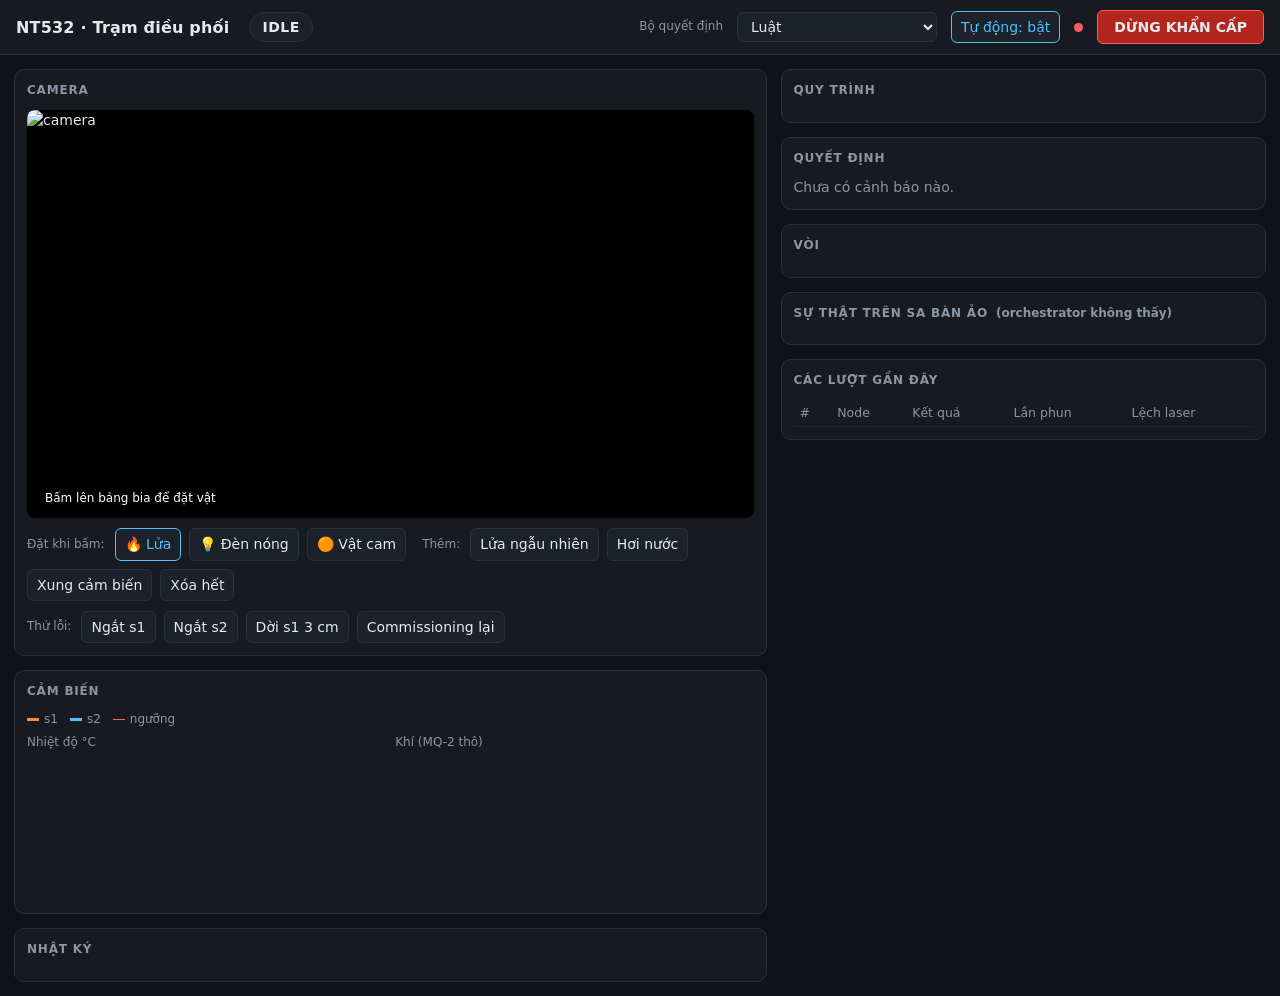
==== pi/src/nt532/dashboard/static/index.html @ 49467c84 "Nối thị giác, cảm biến, bộ quyết định và node thành trạm chạy được, kèm dashboard - net/: payload hợ" ====
<!doctype html>
<html lang="vi">
<head>
<meta charset="utf-8">
<meta name="viewport" content="width=device-width, initial-scale=1">
<title>NT532 · Trạm điều phối</title>
<style>
:root {
  --bg: #0f1216; --panel: #171b21; --panel2: #1d222a; --line: #2a313b; --text: #e6e9ee;
  --muted: #8b95a3; --accent: #4cc2ff; --ok: #4ad37a; --warn: #f5b942; --bad: #ff5d5d;
  --fire: #ff8a3d; --model: #b48cff; --rules: #4cc2ff;
}
* { box-sizing: border-box; }
body { margin: 0; background: var(--bg); color: var(--text);
  font: 14px/1.45 system-ui, -apple-system, "Segoe UI", Roboto, sans-serif; }
header { display: flex; align-items: center; gap: 14px; padding: 10px 16px;
  border-bottom: 1px solid var(--line); background: var(--panel); position: sticky; top: 0; z-index: 5;
  flex-wrap: wrap; }
h1 { font-size: 16px; margin: 0; font-weight: 600; letter-spacing: .2px; }
h1 small { color: var(--muted); font-weight: 400; margin-left: 6px; }
.phase { padding: 4px 12px; border-radius: 999px; font-weight: 700; letter-spacing: .5px;
  background: var(--panel2); border: 1px solid var(--line); }
.phase.busy { background: #3a2a10; border-color: var(--warn); color: var(--warn); }
.phase.fault, .phase.human, .phase.alarm { background: #3a1414; border-color: var(--bad); color: var(--bad); }
.spacer { flex: 1; }
select, button, input { font: inherit; color: var(--text); background: var(--panel2);
  border: 1px solid var(--line); border-radius: 6px; padding: 5px 9px; }
button { cursor: pointer; }
button:hover { border-color: var(--accent); }
button.on { border-color: var(--accent); color: var(--accent); }
#stop { background: #b3261e; border-color: #ff5d5d; font-weight: 700; padding: 6px 16px; }
#stop:hover { background: #d32f2f; }
.dot { width: 9px; height: 9px; border-radius: 50%; display: inline-block; background: var(--muted); }
.dot.ok { background: var(--ok); } .dot.bad { background: var(--bad); }
main { display: grid; grid-template-columns: minmax(0, 1.55fr) minmax(320px, 1fr); gap: 14px; padding: 14px; }
@media (max-width: 980px) { main { grid-template-columns: 1fr; } }
section { background: var(--panel); border: 1px solid var(--line); border-radius: 10px; padding: 12px; min-width: 0; }
section h2 { font-size: 12px; text-transform: uppercase; letter-spacing: .8px; color: var(--muted);
  margin: 0 0 10px; font-weight: 600; display: flex; align-items: center; gap: 8px; }
.col { display: flex; flex-direction: column; gap: 14px; min-width: 0; }
#video { position: relative; background: #000; border-radius: 8px; overflow: hidden; aspect-ratio: 16/9; }
#video img { width: 100%; height: 100%; object-fit: contain; display: block; cursor: crosshair; }
#video .hint { position: absolute; left: 10px; bottom: 8px; font-size: 12px; color: #fff;
  background: rgba(0,0,0,.55); padding: 3px 8px; border-radius: 5px; }
.toolbar { display: flex; gap: 8px; flex-wrap: wrap; margin-top: 10px; align-items: center; }
.toolbar .lbl { color: var(--muted); font-size: 12px; margin-right: 2px; }
.steps { display: grid; grid-template-columns: repeat(auto-fit, minmax(54px, 1fr)); gap: 4px; }
.step { text-align: center; font-size: 10.5px; padding: 6px 1px; overflow: hidden; text-overflow: ellipsis;
  border-radius: 6px; background: var(--panel2); color: var(--muted); border: 1px solid var(--line); }
.step.done { color: var(--text); border-color: #36506a; }
.step.now { background: var(--accent); color: #06121c; font-weight: 700; border-color: var(--accent); }
.q { margin-bottom: 10px; }
.q .head { display: flex; justify-content: space-between; font-size: 12px; color: var(--muted); }
.q .ans { font-weight: 600; font-size: 14px; }
.tag { font-size: 10px; padding: 1px 6px; border-radius: 4px; border: 1px solid; margin-left: 6px; }
.tag.rules { color: var(--rules); border-color: var(--rules); }
.tag.model { color: var(--model); border-color: var(--model); }
.bar { display: grid; grid-template-columns: 150px 1fr 44px; gap: 6px; align-items: center; font-size: 12px; margin: 2px 0; }
.bar .name { white-space: nowrap; overflow: hidden; text-overflow: ellipsis; color: var(--muted); }
.bar .track { height: 8px; background: var(--panel2); border-radius: 4px; overflow: hidden; }
.bar .fill { height: 100%; background: var(--accent); }
.bar.chosen .name { color: var(--text); } .bar.chosen .fill { background: var(--ok); }
details summary { cursor: pointer; color: var(--muted); font-size: 12px; }
pre { white-space: pre-wrap; font-size: 11.5px; background: var(--panel2); padding: 8px; border-radius: 6px;
  margin: 6px 0 0; max-height: 260px; overflow: auto; }
.nozzles { display: grid; grid-template-columns: 1fr 1fr; gap: 10px; }
.nz { background: var(--panel2); border-radius: 8px; padding: 10px; border: 1px solid var(--line); }
.nz h3 { margin: 0 0 6px; font-size: 14px; display: flex; align-items: center; gap: 8px; }
.kv { display: flex; justify-content: space-between; font-size: 12px; color: var(--muted); }
.kv b { color: var(--text); font-weight: 600; }
.chip { font-size: 11px; padding: 1px 7px; border-radius: 999px; background: #222a33; color: var(--muted); }
.chip.hot { background: #3a2410; color: var(--fire); } .chip.on { background: #0f3324; color: var(--ok); }
.warnline { color: var(--warn); font-size: 12px; margin-top: 4px; }
canvas { width: 100%; height: 150px; display: block; }
.legend { display: flex; gap: 12px; font-size: 12px; color: var(--muted); flex-wrap: wrap; }
.legend i { display: inline-block; width: 12px; height: 3px; margin-right: 5px; vertical-align: middle; }
#log { list-style: none; margin: 0; padding: 0; max-height: 300px; overflow: auto; font-size: 12.5px; }
#log li { padding: 3px 0; border-bottom: 1px solid #20262e; display: grid; grid-template-columns: 62px 74px 1fr; gap: 6px; }
#log .t { color: var(--muted); font-variant-numeric: tabular-nums; }
#log .k { color: var(--accent); }
#log li.warn .x { color: var(--warn); } #log li.error .x { color: var(--bad); }
table { width: 100%; border-collapse: collapse; font-size: 12.5px; }
th, td { text-align: left; padding: 4px 6px; border-bottom: 1px solid #20262e; }
th { color: var(--muted); font-weight: 500; }
.out-extinguished { color: var(--ok); } .out-fault, .out-stopped, .out-human { color: var(--bad); }
.out-alarm_only { color: var(--warn); } .out-ignored { color: var(--muted); }
.truth .src { display: flex; justify-content: space-between; font-size: 12.5px; padding: 3px 0; border-bottom: 1px solid #20262e; }
.muted { color: var(--muted); }
.hidden { display: none !important; }
</style>
</head>
<body>
<header>
  <h1>NT532 · Trạm điều phối<small id="mode"></small></h1>
  <span id="phase" class="phase">IDLE</span>
  <span class="spacer"></span>
  <span class="muted" style="font-size:12px">Bộ quyết định</span>
  <select id="decider">
    <option value="rules">Luật</option>
    <option value="hybrid">Lai (mô hình khi tự tin)</option>
    <option value="jev">Mô hình Jev</option>
  </select>
  <button id="enable" class="on" title="Tắt thì vẫn nhận cảnh báo nhưng không phun">Tự động: bật</button>
  <span title="Kết nối tới trạm"><span id="conn" class="dot"></span></span>
  <button id="stop">DỪNG KHẨN CẤP</button>
</header>
<main>
  <div class="col">
    <section>
      <h2>Camera <span id="camerr" class="warnline"></span></h2>
      <div id="video"><img id="stream" alt="camera"><span class="hint" id="hint">Bấm lên bảng bia để đặt vật</span></div>
      <div class="toolbar" id="simbar">
        <span class="lbl">Đặt khi bấm:</span>
        <button data-kind="fire" class="on">🔥 Lửa</button>
        <button data-kind="lamp">💡 Đèn nóng</button>
        <button data-kind="object">🟠 Vật cam</button>
        <span class="lbl" style="margin-left:8px">Thêm:</span>
        <button data-act="fire">Lửa ngẫu nhiên</button>
        <button data-act="steam">Hơi nước</button>
        <button data-act="spike">Xung cảm biến</button>
        <button data-act="clear">Xóa hết</button>
      </div>
      <div class="toolbar" id="faultbar">
        <span class="lbl">Thử lỗi:</span>
        <button data-off="s1">Ngắt s1</button>
        <button data-off="s2">Ngắt s2</button>
        <button data-move="s1">Dời s1 3 cm</button>
        <button id="recommission">Commissioning lại</button>
      </div>
    </section>
    <section>
      <h2>Cảm biến</h2>
      <div class="legend"><span><i style="background:var(--fire)"></i>s1</span><span><i style="background:var(--accent)"></i>s2</span><span><i style="background:var(--bad);height:1px"></i>ngưỡng</span></div>
      <div style="display:grid;grid-template-columns:1fr 1fr;gap:10px;margin-top:6px">
        <div><div class="muted" style="font-size:12px">Nhiệt độ °C</div><canvas id="ctemp"></canvas></div>
        <div><div class="muted" style="font-size:12px">Khí (MQ-2 thô)</div><canvas id="cgas"></canvas></div>
      </div>
    </section>
    <section>
      <h2>Nhật ký</h2>
      <ul id="log"></ul>
    </section>
  </div>
  <div class="col">
    <section>
      <h2>Quy trình <span id="runinfo" class="muted" style="text-transform:none;letter-spacing:0"></span></h2>
      <div class="steps" id="steps"></div>
    </section>
    <section>
      <h2>Quyết định <span id="declabel" class="muted" style="text-transform:none;letter-spacing:0"></span></h2>
      <div id="decision" class="muted">Chưa có cảnh báo nào.</div>
    </section>
    <section>
      <h2>Vòi</h2>
      <div class="nozzles" id="nozzles"></div>
    </section>
    <section id="truthbox" class="truth">
      <h2>Sự thật trên sa bàn ảo <span class="muted" style="text-transform:none;letter-spacing:0">(orchestrator không thấy)</span></h2>
      <div id="truth"></div>
    </section>
    <section>
      <h2>Các lượt gần đây</h2>
      <table><thead><tr><th>#</th><th>Node</th><th>Kết quả</th><th>Lần phun</th><th>Lệch laser</th></tr></thead><tbody id="runs"></tbody></table>
    </section>
  </div>
</main>
<script>
const STEPS = ["IDLE","ALERT","LOCALIZE","DECIDE","AIM","CORRECT","FIRE","VERIFY"];
const QLABEL = {real_fire: "Cháy thật?", action: "Hành động", target: "Bia", nozzle: "Vòi", after_verify: "Sau khi phun"};
const OUT = {extinguished: "đã dập", ignored: "bỏ qua", alarm_only: "chỉ báo động", human: "gọi người", fault: "lỗi", stopped: "đã dừng"};
const KIND = {fire: "🔥 lửa", lamp: "💡 đèn nóng", object: "🟠 vật cam", steam: "♨ hơi nước", spike: "⚡ xung"};
let placeKind = "fire", lastSeq = 0, state = null, offline = {}, deciderSet = false;
const $ = (id) => document.getElementById(id);
const esc = (s) => String(s).replace(/[&<>"]/g, c => ({"&":"&amp;","<":"&lt;",">":"&gt;",'"':"&quot;"}[c]));

async function cmd(body) {
  try {
    const r = await fetch("/api/cmd", {method: "POST", headers: {"Content-Type": "application/json"}, body: JSON.stringify(body)});
    const j = await r.json();
    if (!j.ok) flash(j.error || "lỗi");
    return j;
  } catch (e) { flash("không gửi được lệnh"); }
}
function flash(msg) { addLog([{seq: 0, time: Date.now()/1000, kind: "dashboard", level: "error", text: msg}]); }

// ---- điều khiển ----
$("stop").onclick = () => cmd({cmd: "stop"});
$("enable").onclick = () => cmd({cmd: "enable", on: !(state && state.orch.enabled)});
$("decider").onchange = (e) => cmd({cmd: "decider", kind: e.target.value});
$("recommission").onclick = () => cmd({cmd: "recommission"});
document.querySelectorAll("[data-kind]").forEach(b => b.onclick = () => {
  placeKind = b.dataset.kind;
  document.querySelectorAll("[data-kind]").forEach(x => x.classList.toggle("on", x === b));
});
document.querySelectorAll("[data-act]").forEach(b => b.onclick = () => cmd({cmd: b.dataset.act}));
document.querySelectorAll("[data-off]").forEach(b => b.onclick = () => {
  const n = b.dataset.off; offline[n] = !offline[n];
  cmd({cmd: "online", node: n, on: !offline[n]});
  b.textContent = (offline[n] ? "Nối lại " : "Ngắt ") + n; b.classList.toggle("on", offline[n]);
});
document.querySelectorAll("[data-move]").forEach(b => b.onclick = () => cmd({cmd: "move_node", node: b.dataset.move, dx: 0.03}));
$("stream").onclick = (e) => {
  if (!state || !state.sim) return;
  const img = e.target, r = img.getBoundingClientRect();
  const nw = img.naturalWidth, nh = img.naturalHeight;
  const s = Math.min(r.width / nw, r.height / nh), ox = (r.width - nw * s) / 2, oy = (r.height - nh * s) / 2;
  const u = (e.clientX - r.left - ox) / s, v = (e.clientY - r.top - oy) / s;
  if (u < 0 || v < 0 || u > nw || v > nh) return;
  cmd({cmd: placeKind, u, v});
};
$("stream").src = "/stream.mjpg";

// ---- vẽ ----
function renderSteps(phase, run) {
  const seen = new Set((run && run.phases || []).map(p => p[0]));
  const idx = STEPS.indexOf(phase);
  $("steps").innerHTML = STEPS.map((s, i) =>
    `<div class="step ${s === phase ? "now" : (seen.has(s) || (idx > 0 && i < idx) ? "done" : "")}">${s}</div>`).join("") +
    (["ALARM","HUMAN","FAULT"].includes(phase) ? `<div class="step now" style="background:var(--bad);border-color:var(--bad)">${phase}</div>` : "");
  const el = $("phase");
  el.textContent = phase;
  el.className = "phase " + (phase === "IDLE" ? "" : ["FAULT","HUMAN","ALARM"].includes(phase) ? phase.toLowerCase() : "busy");
  $("runinfo").textContent = run ? `lượt ${run.id} · cảnh báo từ ${run.node}` + (run.target ? ` · bia ${run.target.id}` : "") + (run.nozzle ? ` · vòi ${run.nozzle}` : "") : "";
}

function renderDecision(run) {
  const decs = run && run.decisions || [];
  if (!decs.length) { $("decision").innerHTML = '<span class="muted">Chưa có quyết định trong lượt này.</span>'; $("declabel").textContent = ""; return; }
  const d = decs[decs.length - 1];
  $("declabel").textContent = `${d.decider} · ${d.stage === "verify" ? "sau lần phun " + d.attempt : "lúc báo động"} · ${d.latency_ms} ms`;
  let h = "";
  for (const [q, a] of Object.entries(d.answers)) {
    const probs = Object.entries(a.probs).sort((x, y) => y[1] - x[1]);
    const ans = typeof a.answer === "boolean" ? (a.answer ? "có" : "không") : a.answer;
    h += `<div class="q"><div class="head"><span>${QLABEL[q] || q}<span class="tag ${a.source}">${a.source === "model" ? "mô hình" : "luật"}</span></span><span>${Math.round(a.confidence * 100)}%</span></div>`;
    h += `<div class="ans">${esc(ans)}</div>`;
    if (probs.length > 1 || a.source === "model") for (const [k, p] of probs.slice(0, 4)) {
      const chosen = String(k) === String(a.answer).toLowerCase() || k === a.answer;
      h += `<div class="bar ${chosen ? "chosen" : ""}"><span class="name" title="${esc(k)}">${esc(k)}</span><span class="track"><span class="fill" style="width:${(p*100).toFixed(0)}%;display:block"></span></span><span>${(p*100).toFixed(0)}%</span></div>`;
    }
    h += "</div>";
  }
  h += `<details><summary>STATE đưa vào mô hình</summary><pre>${esc(d.state)}</pre></details>`;
  if (decs.length > 1) h += `<details><summary>Các quyết định trước trong lượt (${decs.length - 1})</summary><pre>${esc(decs.slice(0, -1).map(x => x.stage + ": " + Object.entries(x.answers).map(([q, a]) => q + "=" + a.answer).join(", ")).join("\n"))}</pre></details>`;
  $("decision").innerHTML = h;
}

function fmtAge(v, unit) { return v === null || v === undefined ? "—" : (v >= 9999 ? "∞" : v.toFixed(unit === "ms" ? 0 : 0) + " " + unit); }
function renderNozzles(o, truth) {
  $("nozzles").innerHTML = Object.entries(o.nozzles).map(([n, z]) => {
    const hbOk = z.hb_ms !== null && z.hb_ms < 1500, poseOk = z.pose_s !== null && z.pose_s < 60 && !z.blockers.length;
    const laser = truth && truth.lasers[n], pump = truth && truth.pumping[n];
    return `<div class="nz"><h3><span class="dot ${hbOk && poseOk ? "ok" : "bad"}"></span>${n}
      ${laser ? '<span class="chip hot">laser</span>' : ""}${pump ? '<span class="chip on">bơm</span>' : ""}</h3>
      <div class="kv">heartbeat <b>${fmtAge(z.hb_ms, "ms")}</b></div>
      <div class="kv">pose <b>${fmtAge(z.pose_s, "s")}</b></div>
      ${truth ? `<div class="kv">nhiệt / khí <b>${truth.readings[n].temp.toFixed(1)}° / ${truth.readings[n].gas.toFixed(0)}</b></div>` : ""}
      ${z.blockers.map(b => `<div class="warnline">${esc(b)}</div>`).join("")}</div>`;
  }).join("");
}

function renderTruth(t) {
  $("truthbox").classList.toggle("hidden", !t);
  if (!t) return;
  $("truth").innerHTML = t.sources.length ? t.sources.map(s =>
    `<div class="src"><span>${KIND[s.kind] || s.kind}${s.node ? " " + s.node : ""}${s.kind !== "spike" && s.kind !== "steam" ? ` <span class="muted">x ${s.x.toFixed(2)} z ${s.z.toFixed(2)}</span>` : ""}</span>
     <span>${s.kind === "fire" ? (s.out ? '<span class="chip on">đã tắt</span>' : `<span class="chip hot">đang cháy · còn ${s.hp.toFixed(1)}</span>`) : s.kind === "object" ? '<span class="chip">chỉ đánh lừa camera</span>' : `<span class="chip">tín hiệu ${Math.round(s.level*100)}%</span>`}</span></div>`).join("")
    : '<span class="muted">Sa bàn trống. Bấm lên video để đặt lửa hoặc vật gây nhiễu.</span>';
}

function renderRuns(runs) {
  $("runs").innerHTML = runs.slice().reverse().map(r => {
    const last = r.shots.filter(s => s.miss_cm !== null).slice(-1)[0];
    return `<tr><td>${r.id}</td><td>${r.node}</td><td class="out-${r.outcome}">${OUT[r.outcome] || r.outcome || "…"}</td><td>${r.attempts || "—"}</td><td>${last ? last.miss_cm.toFixed(1) + " cm" : "—"}</td></tr>`;
  }).join("") || '<tr><td colspan="5" class="muted">Chưa có lượt nào.</td></tr>';
}

function chart(canvas, series, key, limit) {
  const dpr = window.devicePixelRatio || 1, w = canvas.clientWidth, h = canvas.clientHeight;
  canvas.width = w * dpr; canvas.height = h * dpr;
  const c = canvas.getContext("2d"); c.scale(dpr, dpr); c.clearRect(0, 0, w, h);
  const span = 120, pad = {l: 34, r: 6, t: 6, b: 16};
  let vals = [limit]; for (const s of Object.values(series)) for (const p of s) if (p.t > -span) vals.push(p[key]);
  let lo = Math.min(...vals), hi = Math.max(...vals); const m = (hi - lo) * 0.12 || 1; lo -= m; hi += m;
  const X = t => pad.l + (t + span) / span * (w - pad.l - pad.r), Y = v => pad.t + (hi - v) / (hi - lo) * (h - pad.t - pad.b);
  c.strokeStyle = "#2a313b"; c.fillStyle = "#8b95a3"; c.font = "10px system-ui"; c.lineWidth = 1;
  for (let i = 0; i <= 3; i++) { const v = lo + (hi - lo) * i / 3, y = Y(v); c.beginPath(); c.moveTo(pad.l, y); c.lineTo(w - pad.r, y); c.stroke(); c.fillText(v.toFixed(0), 2, y + 3); }
  c.fillText("-2 phút", pad.l, h - 3); c.fillText("bây giờ", w - pad.r - 38, h - 3);
  c.strokeStyle = "#ff5d5d"; c.setLineDash([4, 4]); c.beginPath(); c.moveTo(pad.l, Y(limit)); c.lineTo(w - pad.r, Y(limit)); c.stroke(); c.setLineDash([]);
  const colors = {s1: "#ff8a3d", s2: "#4cc2ff"};
  for (const [n, s] of Object.entries(series)) {
    c.strokeStyle = colors[n] || "#fff"; c.lineWidth = 2; c.beginPath(); let first = true;
    for (const p of s) { if (p.t <= -span) continue; const x = X(p.t), y = Y(p[key]); first ? c.moveTo(x, y) : c.lineTo(x, y); first = false; }
    c.stroke();
  }
}

function addLog(evs) {
  const ul = $("log");
  for (const e of evs) {
    const li = document.createElement("li"); li.className = e.level;
    const t = new Date(e.time * 1000).toLocaleTimeString("vi-VN", {hour12: false});
    li.innerHTML = `<span class="t">${t}</span><span class="k">${esc(e.kind)}</span><span class="x">${esc(e.text)}</span>`;
    ul.prepend(li);
  }
  while (ul.children.length > 300) ul.lastChild.remove();
}

async function tick() {
  try {
    const [s, evs] = await Promise.all([
      fetch("/api/state").then(r => r.json()),
      fetch("/api/events?since=" + lastSeq).then(r => r.json()),
    ]);
    state = s; $("conn").className = "dot ok";
    if (evs.length) { lastSeq = evs[evs.length - 1].seq; addLog(evs); }
    const o = s.orch;
    $("mode").textContent = s.sim ? ` · sa bàn ảo · detector ${s.detector}` : ` · phần cứng · ${s.detector}`;
    $("simbar").classList.toggle("hidden", !s.sim); $("hint").classList.toggle("hidden", !s.sim);
    $("faultbar").querySelectorAll("[data-off],[data-move]").forEach(b => b.classList.toggle("hidden", !s.sim));
    $("enable").textContent = "Tự động: " + (o.enabled ? "bật" : "tắt"); $("enable").classList.toggle("on", o.enabled);
    if (!deciderSet) { const k = o.decider.startsWith("hybrid") ? "hybrid" : o.decider; $("decider").value = k; deciderSet = true; }
    $("camerr").textContent = s.camera_error || (o.decider_error ? "mô hình lỗi, đang dùng luật: " + o.decider_error : "");
    const run = o.run || (o.runs.length ? o.runs[o.runs.length - 1] : null);
    renderSteps(o.phase, o.phase === "IDLE" ? null : run);
    renderDecision(run);
    renderNozzles(o, s.truth);
    renderTruth(s.truth);
    renderRuns(o.runs);
    chart($("ctemp"), s.sensors, "temp", s.limits.temp);
    chart($("cgas"), s.sensors, "gas", s.limits.gas);
  } catch (e) { $("conn").className = "dot bad"; }
}
setInterval(tick, 600); tick();
</script>
</body>
</html>
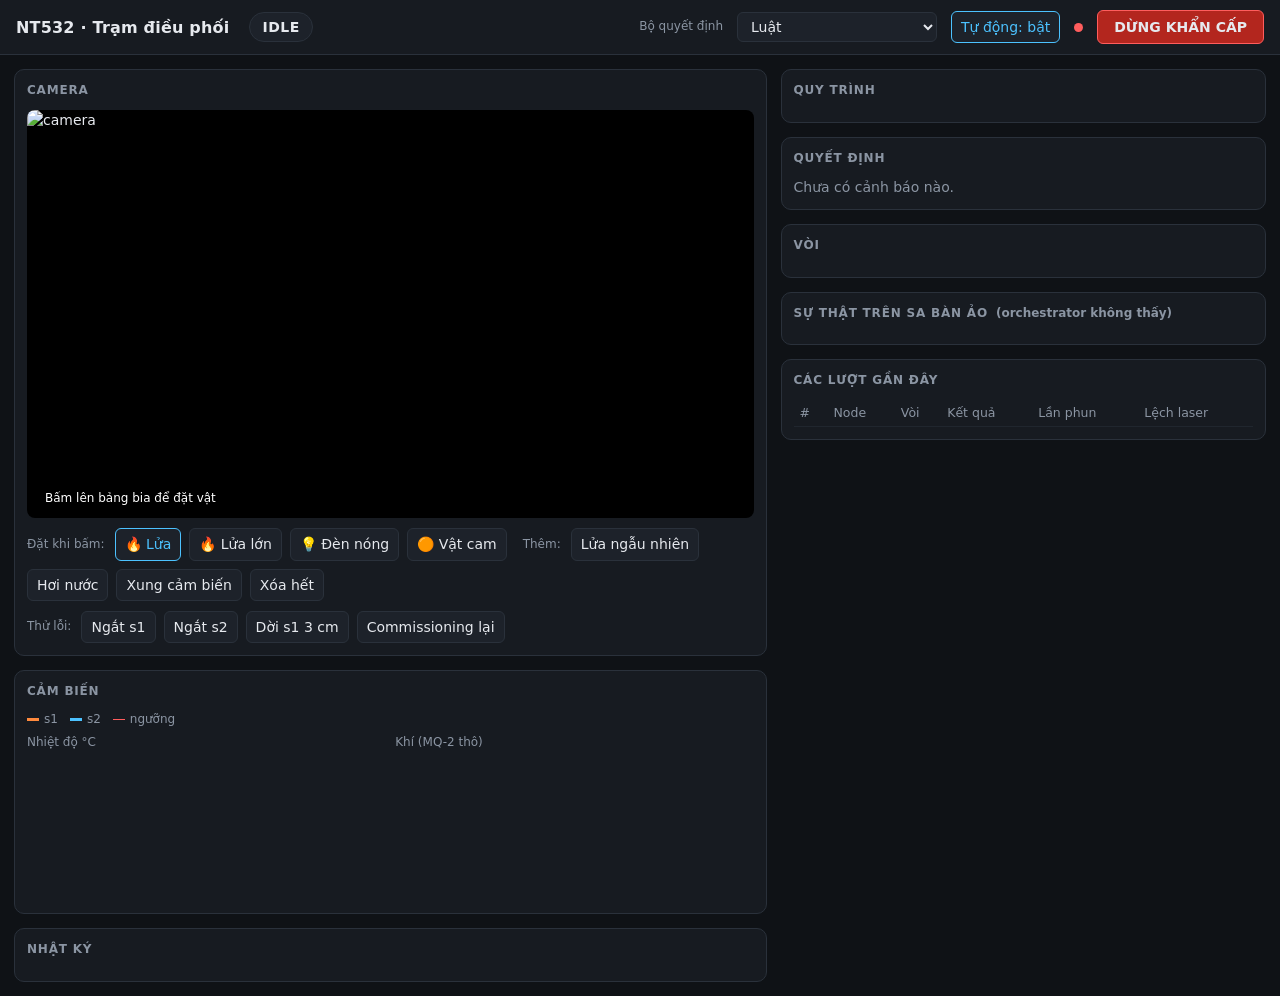
==== commit 366e08a8: "Dashboard và MQTT theo từng vòi, bỏ vòi hỏng lúc ngắm khi phun hai vòi Orchestrator: - overlay có `a" ====
--- a/pi/src/nt532/dashboard/static/index.html
+++ b/pi/src/nt532/dashboard/static/index.html
@@ -70,6 +70,7 @@
 .kv b { color: var(--text); font-weight: 600; }
 .chip { font-size: 11px; padding: 1px 7px; border-radius: 999px; background: #222a33; color: var(--muted); }
 .chip.hot { background: #3a2410; color: var(--fire); } .chip.on { background: #0f3324; color: var(--ok); }
+.chip.aim { background: #0f2a3a; color: var(--accent); } .chip.spray { background: #0f3324; color: var(--ok); font-weight: 600; }
 .warnline { color: var(--warn); font-size: 12px; margin-top: 4px; }
 canvas { width: 100%; height: 150px; display: block; }
 .legend { display: flex; gap: 12px; font-size: 12px; color: var(--muted); flex-wrap: wrap; }
@@ -99,6 +100,7 @@
     <option value="rules">Luật</option>
     <option value="hybrid">Lai (mô hình khi tự tin)</option>
     <option value="jev">Mô hình Jev</option>
+    <option value="remote">Máy khác (remote)</option>
   </select>
   <button id="enable" class="on" title="Tắt thì vẫn nhận cảnh báo nhưng không phun">Tự động: bật</button>
   <span title="Kết nối tới trạm"><span id="conn" class="dot"></span></span>
@@ -112,6 +114,7 @@
       <div class="toolbar" id="simbar">
         <span class="lbl">Đặt khi bấm:</span>
         <button data-kind="fire" class="on">🔥 Lửa</button>
+        <button data-kind="fire_large" title="Cháy to: tín hiệu mạnh, lan xa, cần nhiều nước hơn">🔥 Lửa lớn</button>
         <button data-kind="lamp">💡 Đèn nóng</button>
         <button data-kind="object">🟠 Vật cam</button>
         <span class="lbl" style="margin-left:8px">Thêm:</span>
@@ -160,7 +163,7 @@
     </section>
     <section>
       <h2>Các lượt gần đây</h2>
-      <table><thead><tr><th>#</th><th>Node</th><th>Kết quả</th><th>Lần phun</th><th>Lệch laser</th></tr></thead><tbody id="runs"></tbody></table>
+      <table><thead><tr><th>#</th><th>Node</th><th>Vòi</th><th>Kết quả</th><th>Lần phun</th><th>Lệch laser</th></tr></thead><tbody id="runs"></tbody></table>
     </section>
   </div>
 </main>
@@ -168,6 +171,7 @@
 const STEPS = ["IDLE","ALERT","LOCALIZE","DECIDE","AIM","CORRECT","FIRE","VERIFY"];
 const QLABEL = {real_fire: "Cháy thật?", action: "Hành động", target: "Bia", nozzle: "Vòi", after_verify: "Sau khi phun"};
 const OUT = {extinguished: "đã dập", ignored: "bỏ qua", alarm_only: "chỉ báo động", human: "gọi người", fault: "lỗi", stopped: "đã dừng"};
+const nzName = (n) => !n ? "—" : n.startsWith("both") ? "cả hai" : n;  // BOTH = "both (s1 + s2)"
 const KIND = {fire: "🔥 lửa", lamp: "💡 đèn nóng", object: "🟠 vật cam", steam: "♨ hơi nước", spike: "⚡ xung"};
 let placeKind = "fire", lastSeq = 0, state = null, offline = {}, deciderSet = false;
 const $ = (id) => document.getElementById(id);
@@ -220,7 +224,7 @@
   const el = $("phase");
   el.textContent = phase;
   el.className = "phase " + (phase === "IDLE" ? "" : ["FAULT","HUMAN","ALARM"].includes(phase) ? phase.toLowerCase() : "busy");
-  $("runinfo").textContent = run ? `lượt ${run.id} · cảnh báo từ ${run.node}` + (run.target ? ` · bia ${run.target.id}` : "") + (run.nozzle ? ` · vòi ${run.nozzle}` : "") : "";
+  $("runinfo").textContent = run ? `lượt ${run.id} · cảnh báo từ ${run.node}` + (run.target ? ` · bia ${run.target.id}` : "") + (run.nozzle ? ` · vòi ${nzName(run.nozzle)}` : "") : "";
 }
 
 function renderDecision(run) {
@@ -250,8 +254,12 @@
   $("nozzles").innerHTML = Object.entries(o.nozzles).map(([n, z]) => {
     const hbOk = z.hb_ms !== null && z.hb_ms < 1500, poseOk = z.pose_s !== null && z.pose_s < 60 && !z.blockers.length;
     const laser = truth && truth.lasers[n], pump = truth && truth.pumping[n];
+    // vòi đang được orchestrator làm việc: có cả trên phần cứng thật (không cần `truth`)
+    const busy = ((o.overlay && o.overlay.active) || []).includes(n);
+    const work = !busy ? "" : o.phase === "FIRE" ? '<span class="chip spray">đang phun</span>'
+      : o.phase === "AIM" || o.phase === "CORRECT" ? '<span class="chip aim">đang ngắm</span>' : "";
     return `<div class="nz"><h3><span class="dot ${hbOk && poseOk ? "ok" : "bad"}"></span>${n}
-      ${laser ? '<span class="chip hot">laser</span>' : ""}${pump ? '<span class="chip on">bơm</span>' : ""}</h3>
+      ${work}${laser ? '<span class="chip hot">laser</span>' : ""}${pump ? '<span class="chip on">bơm</span>' : ""}</h3>
       <div class="kv">heartbeat <b>${fmtAge(z.hb_ms, "ms")}</b></div>
       <div class="kv">pose <b>${fmtAge(z.pose_s, "s")}</b></div>
       ${truth ? `<div class="kv">nhiệt / khí <b>${truth.readings[n].temp.toFixed(1)}° / ${truth.readings[n].gas.toFixed(0)}</b></div>` : ""}
@@ -263,7 +271,7 @@
   $("truthbox").classList.toggle("hidden", !t);
   if (!t) return;
   $("truth").innerHTML = t.sources.length ? t.sources.map(s =>
-    `<div class="src"><span>${KIND[s.kind] || s.kind}${s.node ? " " + s.node : ""}${s.kind !== "spike" && s.kind !== "steam" ? ` <span class="muted">x ${s.x.toFixed(2)} z ${s.z.toFixed(2)}</span>` : ""}</span>
+    `<div class="src"><span>${s.kind === "fire" && s.size === "large" ? "🔥 lửa lớn" : KIND[s.kind] || s.kind}${s.node ? " " + s.node : ""}${s.kind !== "spike" && s.kind !== "steam" ? ` <span class="muted">x ${s.x.toFixed(2)} z ${s.z.toFixed(2)}</span>` : ""}</span>
      <span>${s.kind === "fire" ? (s.out ? '<span class="chip on">đã tắt</span>' : `<span class="chip hot">đang cháy · còn ${s.hp.toFixed(1)}</span>`) : s.kind === "object" ? '<span class="chip">chỉ đánh lừa camera</span>' : `<span class="chip">tín hiệu ${Math.round(s.level*100)}%</span>`}</span></div>`).join("")
     : '<span class="muted">Sa bàn trống. Bấm lên video để đặt lửa hoặc vật gây nhiễu.</span>';
 }
@@ -271,8 +279,8 @@
 function renderRuns(runs) {
   $("runs").innerHTML = runs.slice().reverse().map(r => {
     const last = r.shots.filter(s => s.miss_cm !== null).slice(-1)[0];
-    return `<tr><td>${r.id}</td><td>${r.node}</td><td class="out-${r.outcome}">${OUT[r.outcome] || r.outcome || "…"}</td><td>${r.attempts || "—"}</td><td>${last ? last.miss_cm.toFixed(1) + " cm" : "—"}</td></tr>`;
-  }).join("") || '<tr><td colspan="5" class="muted">Chưa có lượt nào.</td></tr>';
+    return `<tr><td>${r.id}</td><td>${r.node}</td><td>${nzName(r.nozzle)}</td><td class="out-${r.outcome}">${OUT[r.outcome] || r.outcome || "…"}</td><td>${r.attempts || "—"}</td><td>${last ? last.miss_cm.toFixed(1) + " cm" : "—"}</td></tr>`;
+  }).join("") || '<tr><td colspan="6" class="muted">Chưa có lượt nào.</td></tr>';
 }
 
 function chart(canvas, series, key, limit) {
@@ -319,7 +327,7 @@
     $("simbar").classList.toggle("hidden", !s.sim); $("hint").classList.toggle("hidden", !s.sim);
     $("faultbar").querySelectorAll("[data-off],[data-move]").forEach(b => b.classList.toggle("hidden", !s.sim));
     $("enable").textContent = "Tự động: " + (o.enabled ? "bật" : "tắt"); $("enable").classList.toggle("on", o.enabled);
-    if (!deciderSet) { const k = o.decider.startsWith("hybrid") ? "hybrid" : o.decider; $("decider").value = k; deciderSet = true; }
+    if (!deciderSet) { const k = o.decider.startsWith("hybrid") ? "hybrid" : o.decider.startsWith("remote") ? "remote" : o.decider; $("decider").value = k; deciderSet = true; }
     $("camerr").textContent = s.camera_error || (o.decider_error ? "mô hình lỗi, đang dùng luật: " + o.decider_error : "");
     const run = o.run || (o.runs.length ? o.runs[o.runs.length - 1] : null);
     renderSteps(o.phase, o.phase === "IDLE" ? null : run);
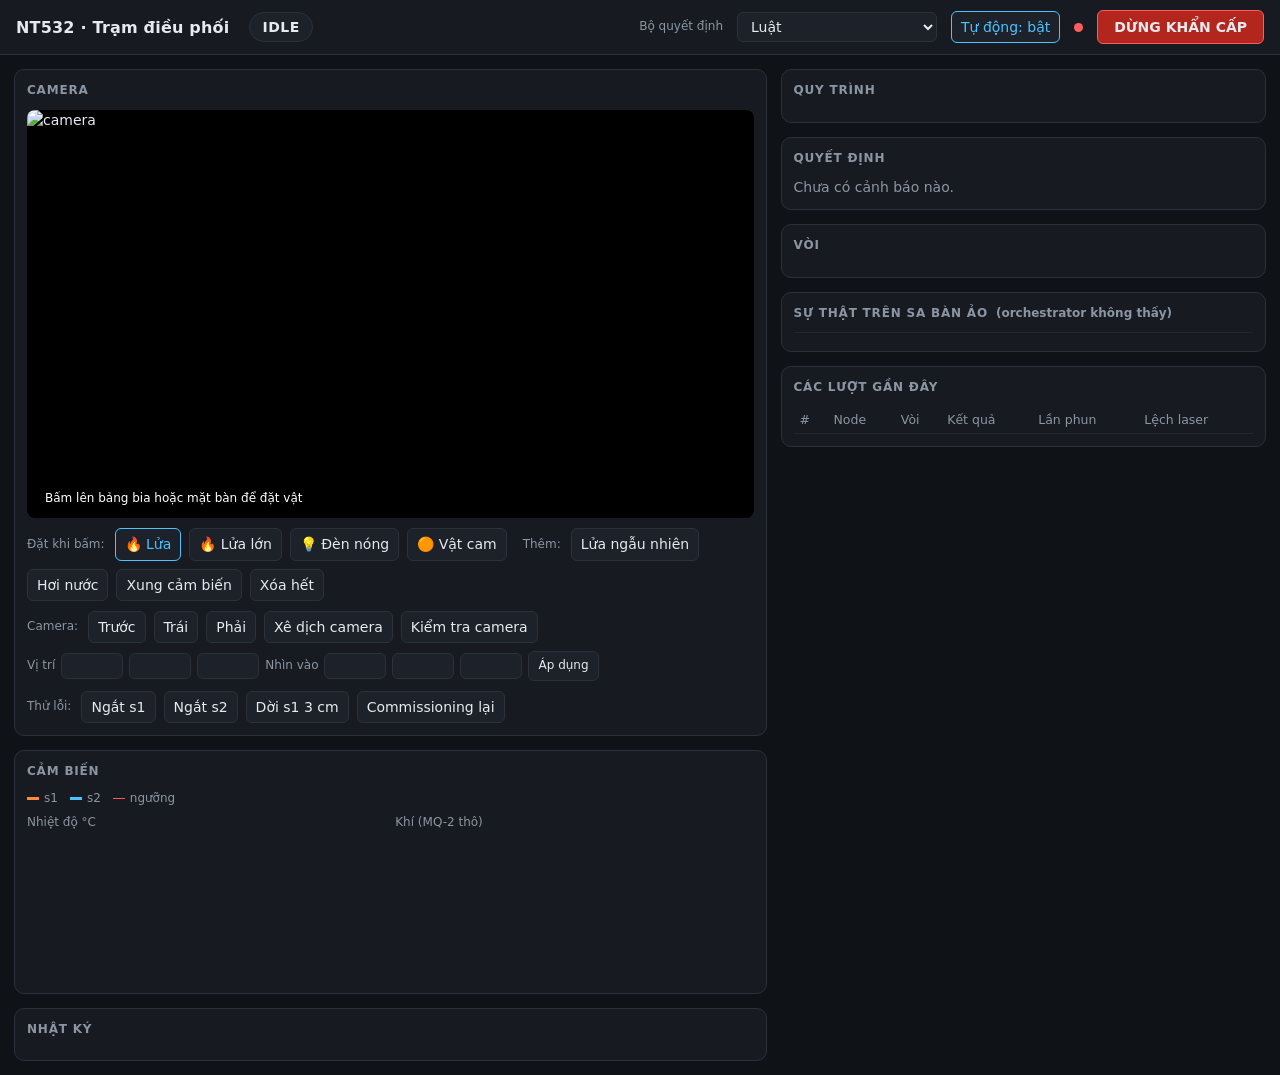
==== commit 171e21d7: "Sa bàn 3D: bia trên sàn và tường, hai vòi ở hai góc trước bàn - Tọa độ bia 3D (x, y, z) trên sàn lẫn" ====
--- a/pi/src/nt532/dashboard/static/index.html
+++ b/pi/src/nt532/dashboard/static/index.html
@@ -86,6 +86,9 @@
 .out-extinguished { color: var(--ok); } .out-fault, .out-stopped, .out-human { color: var(--bad); }
 .out-alarm_only { color: var(--warn); } .out-ignored { color: var(--muted); }
 .truth .src { display: flex; justify-content: space-between; font-size: 12.5px; padding: 3px 0; border-bottom: 1px solid #20262e; }
+.camset { display: flex; gap: 6px; flex-wrap: wrap; align-items: center; margin-top: 8px; font-size: 12px; color: var(--muted); }
+.camset input { width: 62px; padding: 3px 6px; }
+.cover { font-size: 12.5px; margin-top: 8px; padding-top: 6px; border-top: 1px solid #20262e; }
 .muted { color: var(--muted); }
 .hidden { display: none !important; }
 </style>
@@ -110,7 +113,7 @@
   <div class="col">
     <section>
       <h2>Camera <span id="camerr" class="warnline"></span></h2>
-      <div id="video"><img id="stream" alt="camera"><span class="hint" id="hint">Bấm lên bảng bia để đặt vật</span></div>
+      <div id="video"><img id="stream" alt="camera"><span class="hint" id="hint">Bấm lên bảng bia hoặc mặt bàn để đặt vật</span></div>
       <div class="toolbar" id="simbar">
         <span class="lbl">Đặt khi bấm:</span>
         <button data-kind="fire" class="on">🔥 Lửa</button>
@@ -123,6 +126,21 @@
         <button data-act="spike">Xung cảm biến</button>
         <button data-act="clear">Xóa hết</button>
       </div>
+      <div class="toolbar" id="camerabar">
+        <span class="lbl">Camera:</span>
+        <button data-preset="front" title="Giữa, cao 0,9 m, lùi 0,8 m trước bàn">Trước</button>
+        <button data-preset="left" title="Lệch trái">Trái</button>
+        <button data-preset="right" title="Lệch phải">Phải</button>
+        <button id="camjitter" data-sim title="Giả lập camera bị va: dời vài cm, xoay vài độ">Xê dịch camera</button>
+        <button id="camcheck" title="Trạm kiểm tra camera ngay; nếu camera đã dời thì tự tính lại pose (lúc rảnh)">Kiểm tra camera</button>
+      </div>
+      <div class="camset" id="camset" data-sim>
+        <span>Vị trí</span>
+        <input id="cx" type="number" step="0.05" title="x (m)"><input id="cy" type="number" step="0.05" title="y (m)"><input id="cz" type="number" step="0.05" title="z (m)">
+        <span>Nhìn vào</span>
+        <input id="lx" type="number" step="0.05" title="x (m)"><input id="ly" type="number" step="0.05" title="y (m)"><input id="lz" type="number" step="0.05" title="z (m)">
+        <button id="camapply">Áp dụng</button>
+      </div>
       <div class="toolbar" id="faultbar">
         <span class="lbl">Thử lỗi:</span>
         <button data-off="s1">Ngắt s1</button>
@@ -160,6 +178,7 @@
     <section id="truthbox" class="truth">
       <h2>Sự thật trên sa bàn ảo <span class="muted" style="text-transform:none;letter-spacing:0">(orchestrator không thấy)</span></h2>
       <div id="truth"></div>
+      <div id="cover" class="cover"></div>
     </section>
     <section>
       <h2>Các lượt gần đây</h2>
@@ -173,7 +192,7 @@
 const OUT = {extinguished: "đã dập", ignored: "bỏ qua", alarm_only: "chỉ báo động", human: "gọi người", fault: "lỗi", stopped: "đã dừng"};
 const nzName = (n) => !n ? "—" : n.startsWith("both") ? "cả hai" : n;  // BOTH = "both (s1 + s2)"
 const KIND = {fire: "🔥 lửa", lamp: "💡 đèn nóng", object: "🟠 vật cam", steam: "♨ hơi nước", spike: "⚡ xung"};
-let placeKind = "fire", lastSeq = 0, state = null, offline = {}, deciderSet = false;
+let camKey = "", placeKind = "fire", lastSeq = 0, state = null, offline = {}, deciderSet = false;
 const $ = (id) => document.getElementById(id);
 const esc = (s) => String(s).replace(/[&<>"]/g, c => ({"&":"&amp;","<":"&lt;",">":"&gt;",'"':"&quot;"}[c]));
 
@@ -192,6 +211,13 @@
 $("enable").onclick = () => cmd({cmd: "enable", on: !(state && state.orch.enabled)});
 $("decider").onchange = (e) => cmd({cmd: "decider", kind: e.target.value});
 $("recommission").onclick = () => cmd({cmd: "recommission"});
+document.querySelectorAll("[data-preset]").forEach(b => b.onclick = () => cmd({cmd: "camera_preset", name: b.dataset.preset}));
+$("camjitter").onclick = () => cmd({cmd: "camera_jitter"});
+$("camcheck").onclick = async () => { const j = await cmd({cmd: "check_camera"}); if (j && j.ok) flash("đã kiểm tra camera, xem nhật ký (vision)"); };
+$("camapply").onclick = () => {
+  const v = (id) => parseFloat($(id).value);
+  cmd({cmd: "camera_set", x: v("cx"), y: v("cy"), z: v("cz"), lx: v("lx"), ly: v("ly"), lz: v("lz")});
+};
 document.querySelectorAll("[data-kind]").forEach(b => b.onclick = () => {
   placeKind = b.dataset.kind;
   document.querySelectorAll("[data-kind]").forEach(x => x.classList.toggle("on", x === b));
@@ -210,7 +236,7 @@
   const s = Math.min(r.width / nw, r.height / nh), ox = (r.width - nw * s) / 2, oy = (r.height - nh * s) / 2;
   const u = (e.clientX - r.left - ox) / s, v = (e.clientY - r.top - oy) / s;
   if (u < 0 || v < 0 || u > nw || v > nh) return;
-  cmd({cmd: placeKind, u, v});
+  cmd({cmd: placeKind, u, v});  // server đổi pixel ra bảng hoặc nền
 };
 $("stream").src = "/stream.mjpg";
 
@@ -224,7 +250,7 @@
   const el = $("phase");
   el.textContent = phase;
   el.className = "phase " + (phase === "IDLE" ? "" : ["FAULT","HUMAN","ALARM"].includes(phase) ? phase.toLowerCase() : "busy");
-  $("runinfo").textContent = run ? `lượt ${run.id} · cảnh báo từ ${run.node}` + (run.target ? ` · bia ${run.target.id}` : "") + (run.nozzle ? ` · vòi ${nzName(run.nozzle)}` : "") : "";
+  $("runinfo").textContent = run ? `lượt ${run.id} · cảnh báo từ ${run.node}` + (run.target ? ` · bia ${run.target.id}${run.target.surface === "floor" ? " (nền)" : ""}` : "") + (run.nozzle ? ` · vòi ${nzName(run.nozzle)}` : "") : "";
 }
 
 function renderDecision(run) {
@@ -271,9 +297,23 @@
   $("truthbox").classList.toggle("hidden", !t);
   if (!t) return;
   $("truth").innerHTML = t.sources.length ? t.sources.map(s =>
-    `<div class="src"><span>${s.kind === "fire" && s.size === "large" ? "🔥 lửa lớn" : KIND[s.kind] || s.kind}${s.node ? " " + s.node : ""}${s.kind !== "spike" && s.kind !== "steam" ? ` <span class="muted">x ${s.x.toFixed(2)} z ${s.z.toFixed(2)}</span>` : ""}</span>
+    `<div class="src"><span>${s.kind === "fire" && s.size === "large" ? "🔥 lửa lớn" : KIND[s.kind] || s.kind}${s.node ? " " + s.node : ""}${s.kind !== "spike" && s.kind !== "steam" ? ` <span class="muted">${s.surface === "floor" ? `nền x ${s.x.toFixed(2)} y ${s.y.toFixed(2)}` : `x ${s.x.toFixed(2)} z ${s.z.toFixed(2)}`}</span>` : ""}</span>
      <span>${s.kind === "fire" ? (s.out ? '<span class="chip on">đã tắt</span>' : `<span class="chip hot">đang cháy · còn ${s.hp.toFixed(1)}</span>`) : s.kind === "object" ? '<span class="chip">chỉ đánh lừa camera</span>' : `<span class="chip">tín hiệu ${Math.round(s.level*100)}%</span>`}</span></div>`).join("")
     : '<span class="muted">Sa bàn trống. Bấm lên video để đặt lửa hoặc vật gây nhiễu.</span>';
+}
+
+function renderCamera(t) {
+  if (!t || !t.camera) { $("cover").innerHTML = ""; return; }
+  const c = t.coverage, f = (a) => a.map(v => v.toFixed(2)).join(", ");
+  $("cover").innerHTML = `<div>Bố cục node <b>${esc(t.layout)}</b> · camera (${f(t.camera.position)}) nhìn (${f(t.camera.look_at)})</div>`
+    + `<div>Thấy nền <b>${Math.round(c.floor * 100)}%</b> · bảng <b>${Math.round(c.wall * 100)}%</b> · tag tham chiếu ${Object.values(c.reference_tags).filter(Boolean).length}/${Object.keys(c.reference_tags).length} · tag node ${Object.values(c.node_tags).filter(Boolean).length}/${Object.keys(c.node_tags).length}</div>`
+    + (c.warnings.length ? c.warnings.map(w => `<div class="warnline">${esc(w)}</div>`).join("") : '<div class="muted">Camera thấy đủ tag, nền và bảng.</div>');
+  const key = JSON.stringify(t.camera);
+  if (key !== camKey && !document.activeElement.closest(".camset")) {  // không đè lên ô đang gõ
+    camKey = key;
+    [["cx", 0], ["cy", 1], ["cz", 2]].forEach(([id, i]) => $(id).value = t.camera.position[i]);
+    [["lx", 0], ["ly", 1], ["lz", 2]].forEach(([id, i]) => $(id).value = t.camera.look_at[i]);
+  }
 }
 
 function renderRuns(runs) {
@@ -323,9 +363,11 @@
     state = s; $("conn").className = "dot ok";
     if (evs.length) { lastSeq = evs[evs.length - 1].seq; addLog(evs); }
     const o = s.orch;
-    $("mode").textContent = s.sim ? ` · sa bàn ảo · detector ${s.detector}` : ` · phần cứng · ${s.detector}`;
+    $("mode").textContent = s.sim ? ` · sa bàn ảo · bố cục ${s.truth.layout} · detector ${s.detector}` : ` · phần cứng · ${s.detector}`;
     $("simbar").classList.toggle("hidden", !s.sim); $("hint").classList.toggle("hidden", !s.sim);
     $("faultbar").querySelectorAll("[data-off],[data-move]").forEach(b => b.classList.toggle("hidden", !s.sim));
+    $("camerabar").querySelectorAll("[data-preset],[data-sim]").forEach(b => b.classList.toggle("hidden", !s.sim));
+    $("camset").classList.toggle("hidden", !s.sim);
     $("enable").textContent = "Tự động: " + (o.enabled ? "bật" : "tắt"); $("enable").classList.toggle("on", o.enabled);
     if (!deciderSet) { const k = o.decider.startsWith("hybrid") ? "hybrid" : o.decider.startsWith("remote") ? "remote" : o.decider; $("decider").value = k; deciderSet = true; }
     $("camerr").textContent = s.camera_error || (o.decider_error ? "mô hình lỗi, đang dùng luật: " + o.decider_error : "");
@@ -334,6 +376,7 @@
     renderDecision(run);
     renderNozzles(o, s.truth);
     renderTruth(s.truth);
+    renderCamera(s.truth);
     renderRuns(o.runs);
     chart($("ctemp"), s.sensors, "temp", s.limits.temp);
     chart($("cgas"), s.sensors, "gas", s.limits.gas);
